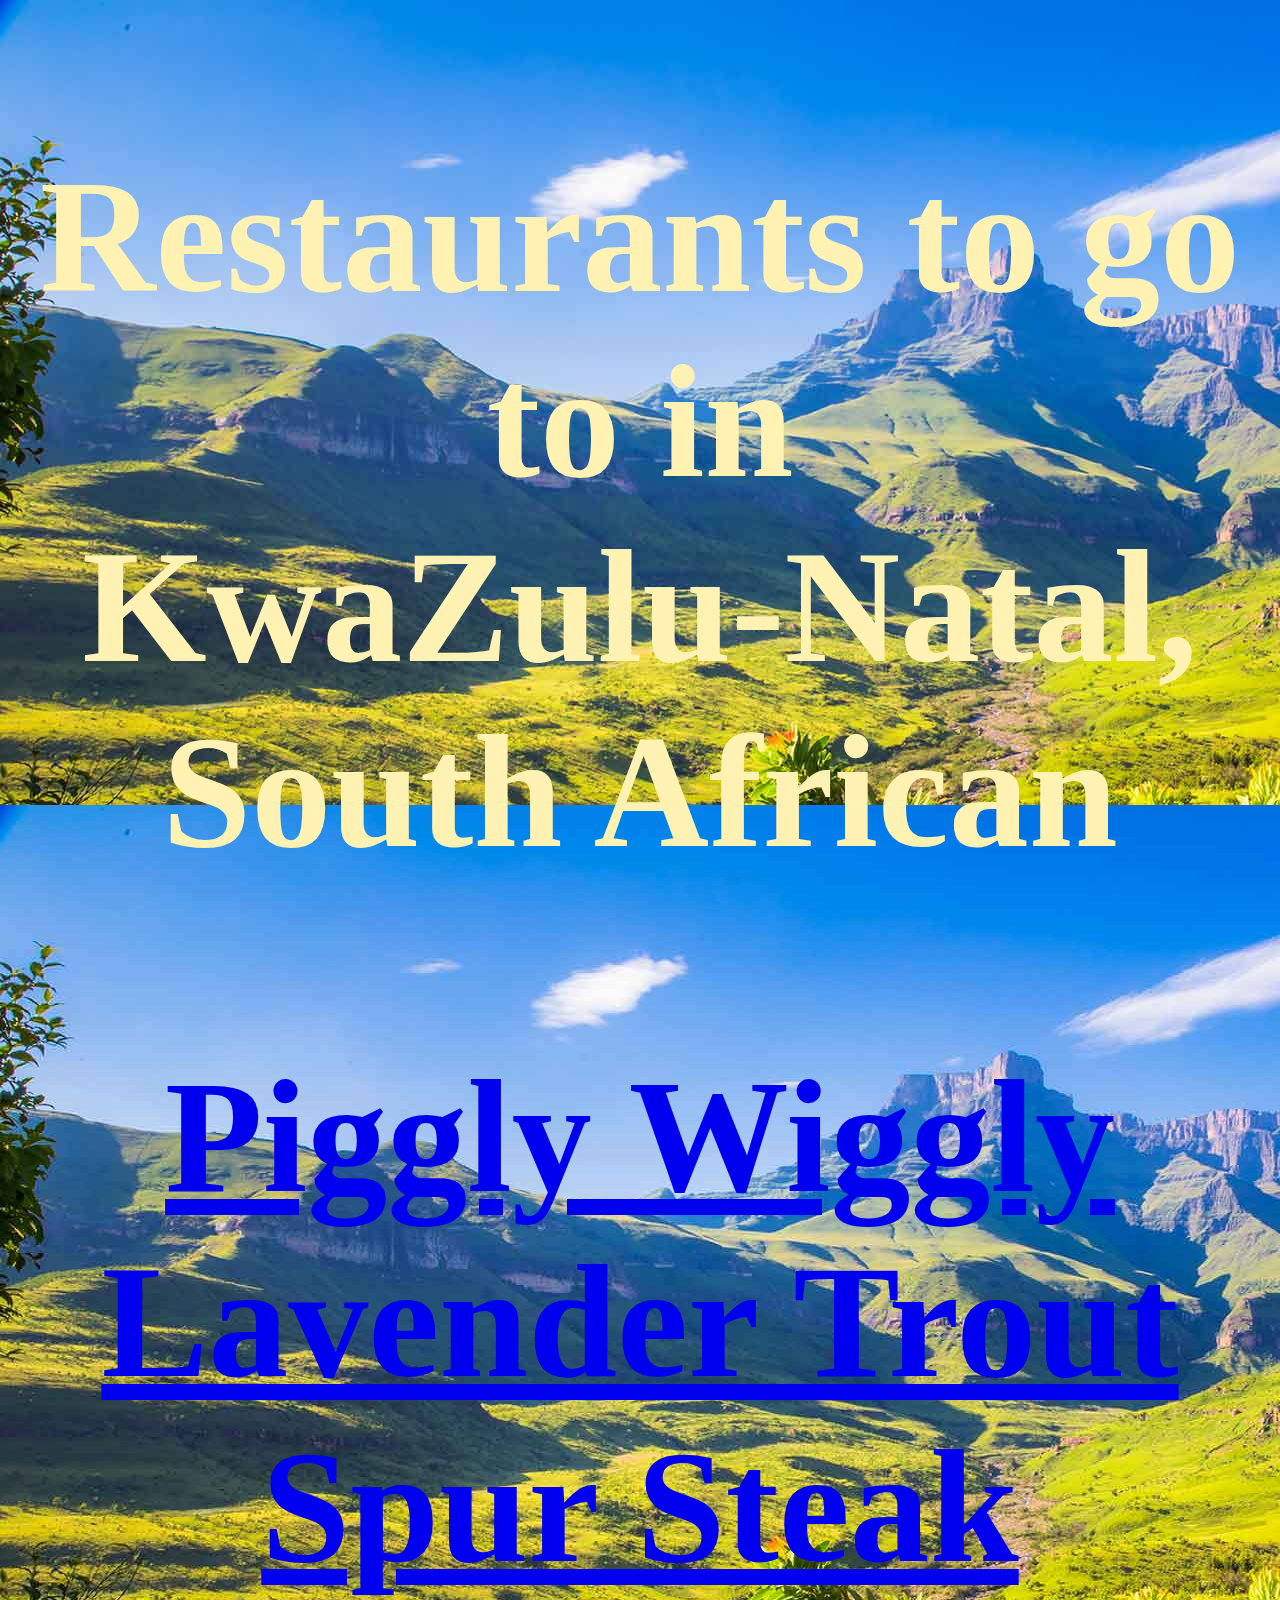
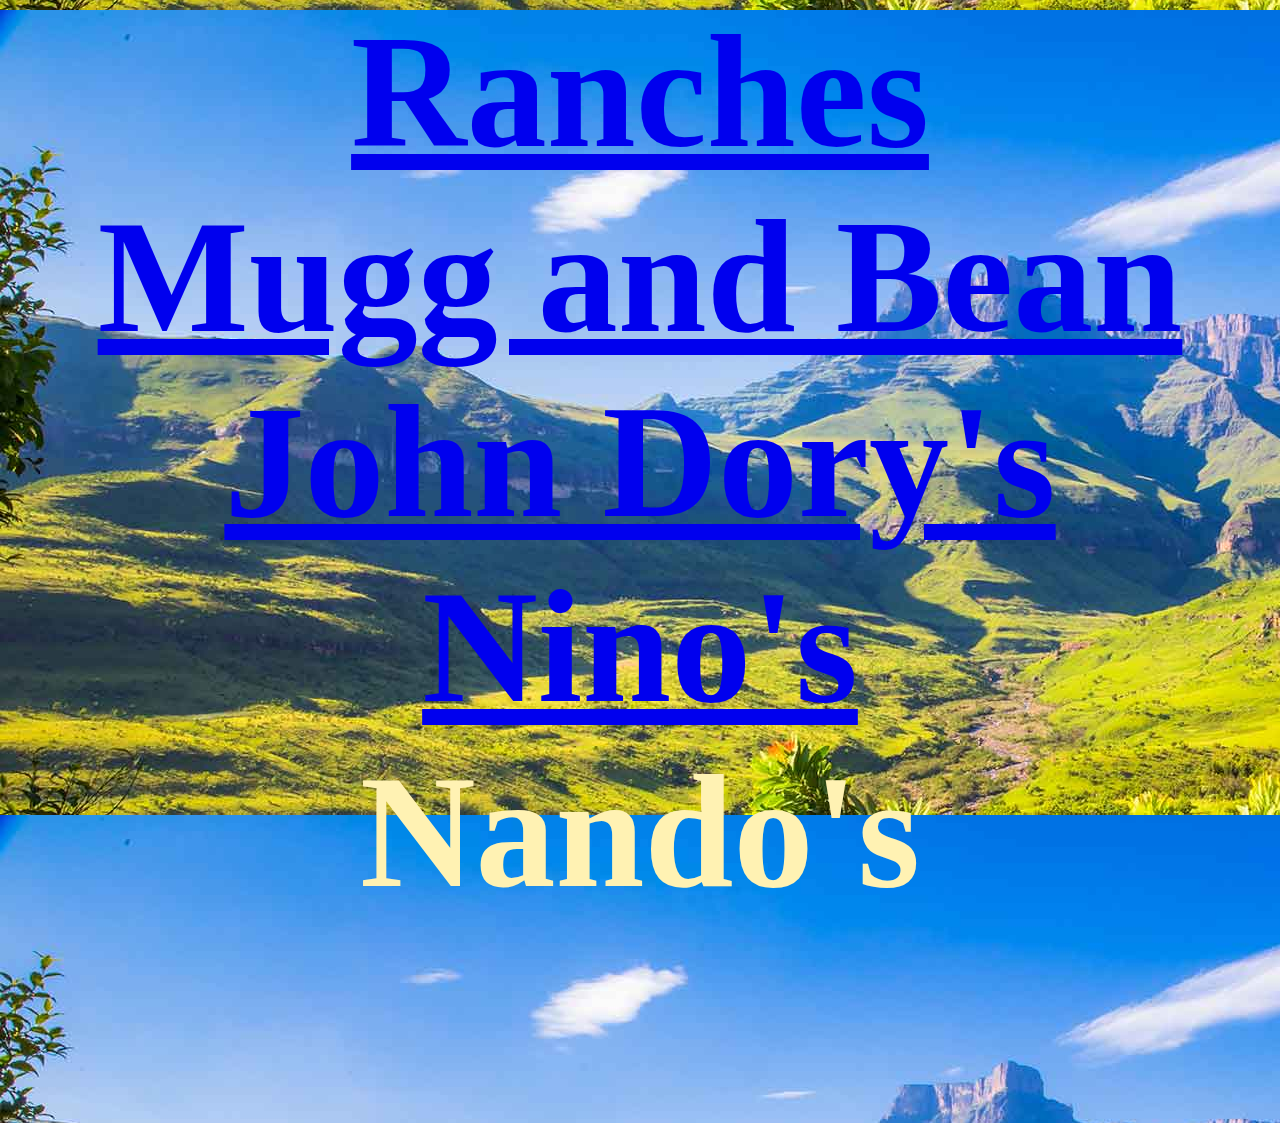
==== list.html @ 7f8ade2c "stuff" ====
<!DOCTYPE html>

      <html>

            <head>
             <meta charset="utf-8"
             <meta name="viewport" content="width, initial-scale= 1.0">
             <link rel="stylesheet" type='text/css'herf="css/style.css">

  <style>
      @font-face{
        font-family: dreamland;
        src: url(dreamland/dreamlan.ttf) format ('truetype');
      }
        body {
          background-image: url('images/KwaZulu.jpg');
          color: #fff2b3 ;
          text-align:center;
          font-size:500%;
          font-family: dreamlan;
        padding: 30px ;
        }
        h1{font-family: dreamlan; }

  </style>
      </head>
<body>
  <h1> Restaurants to go to in <br>
    KwaZulu-Natal, South African<br>
    <p>
    <a href= "https://www.pigglywiggly.co.za"> Piggly Wiggly  </a> <br>
    <a href= "  http://lavendertroutfarm.co.za"> Lavender Trout</a> <br>
      <a href= "https://www.spursteakranches.com/za"> Spur Steak Ranches</a> <br>
        <a href= "https://muggandbean.co.za"> Mugg and Bean</a> <br>
          <a href= "https://www.johndorys.com/za/">John Dory's </a> <br>
            <a href= "https://ninossa.co.za"> Nino's </a>  <br>
            <a herf= "https://www.nandos.co.za"> Nando's </a> <br>
</p>
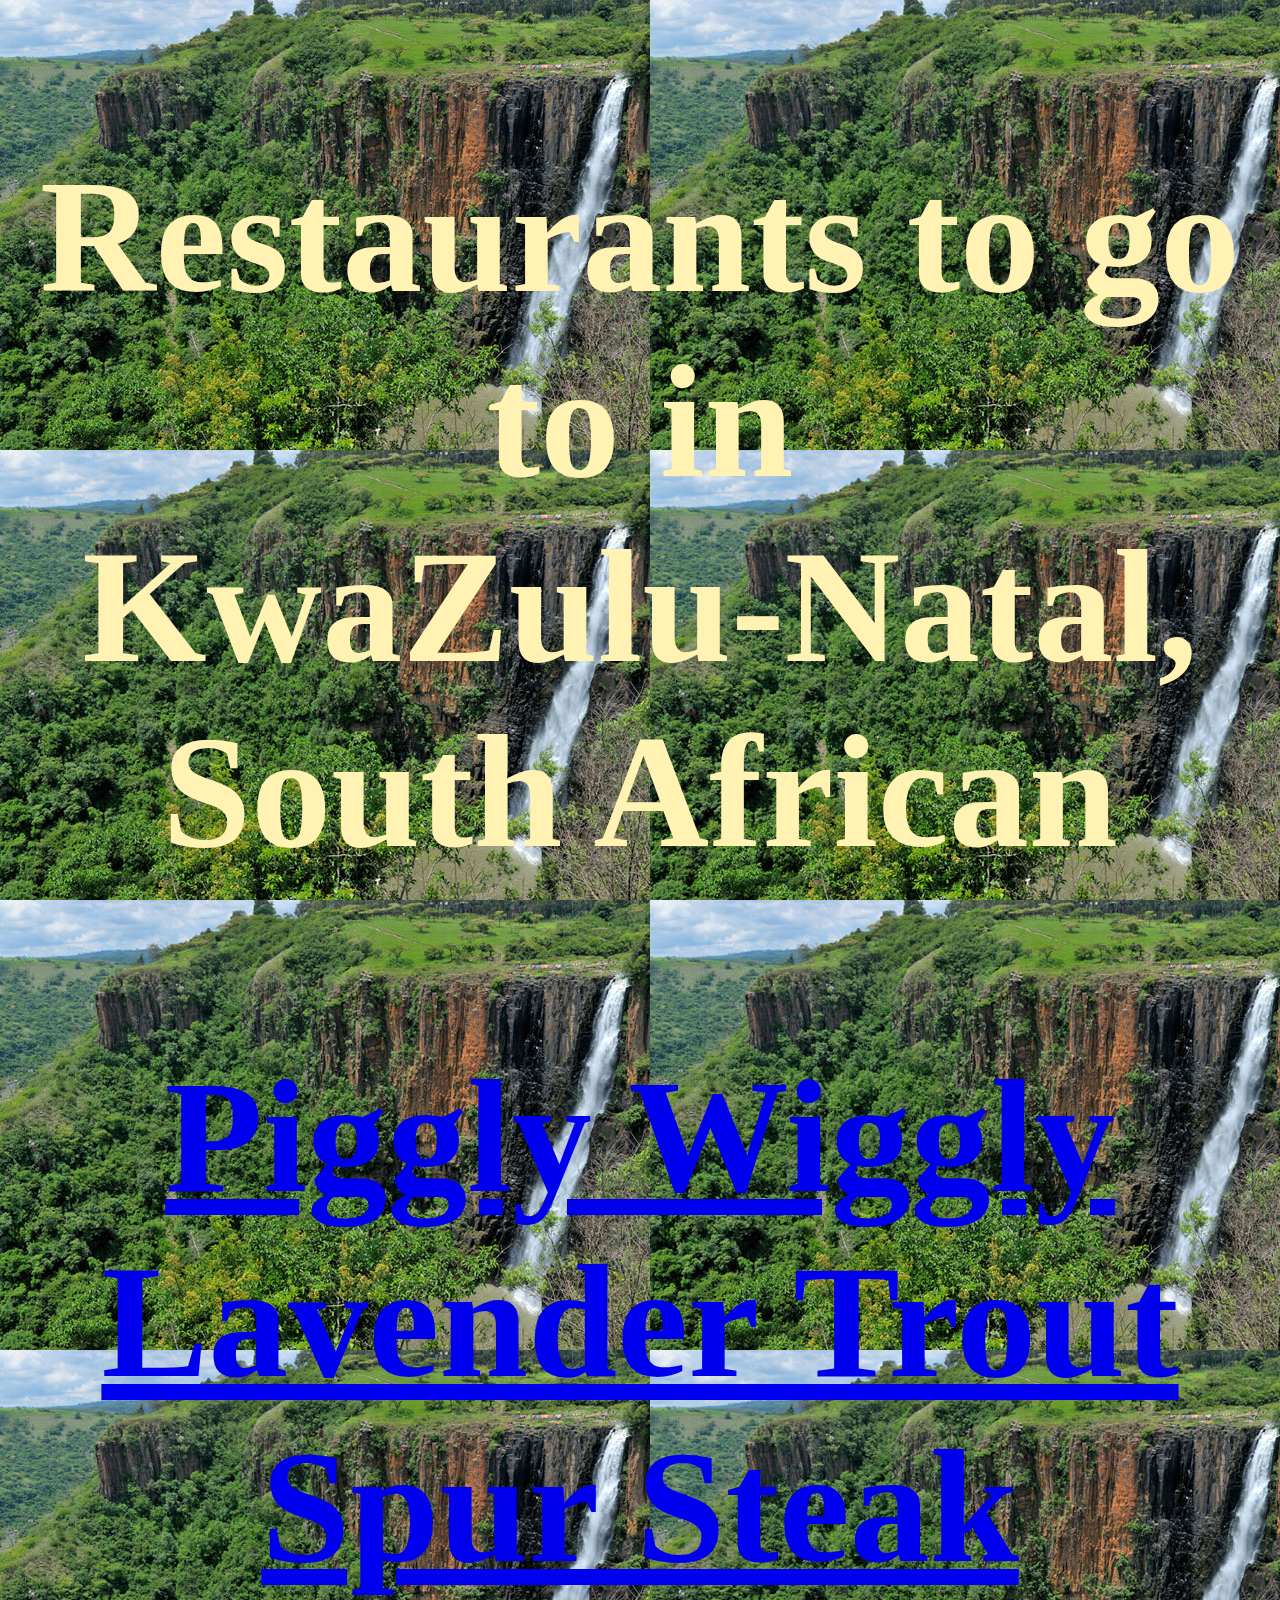
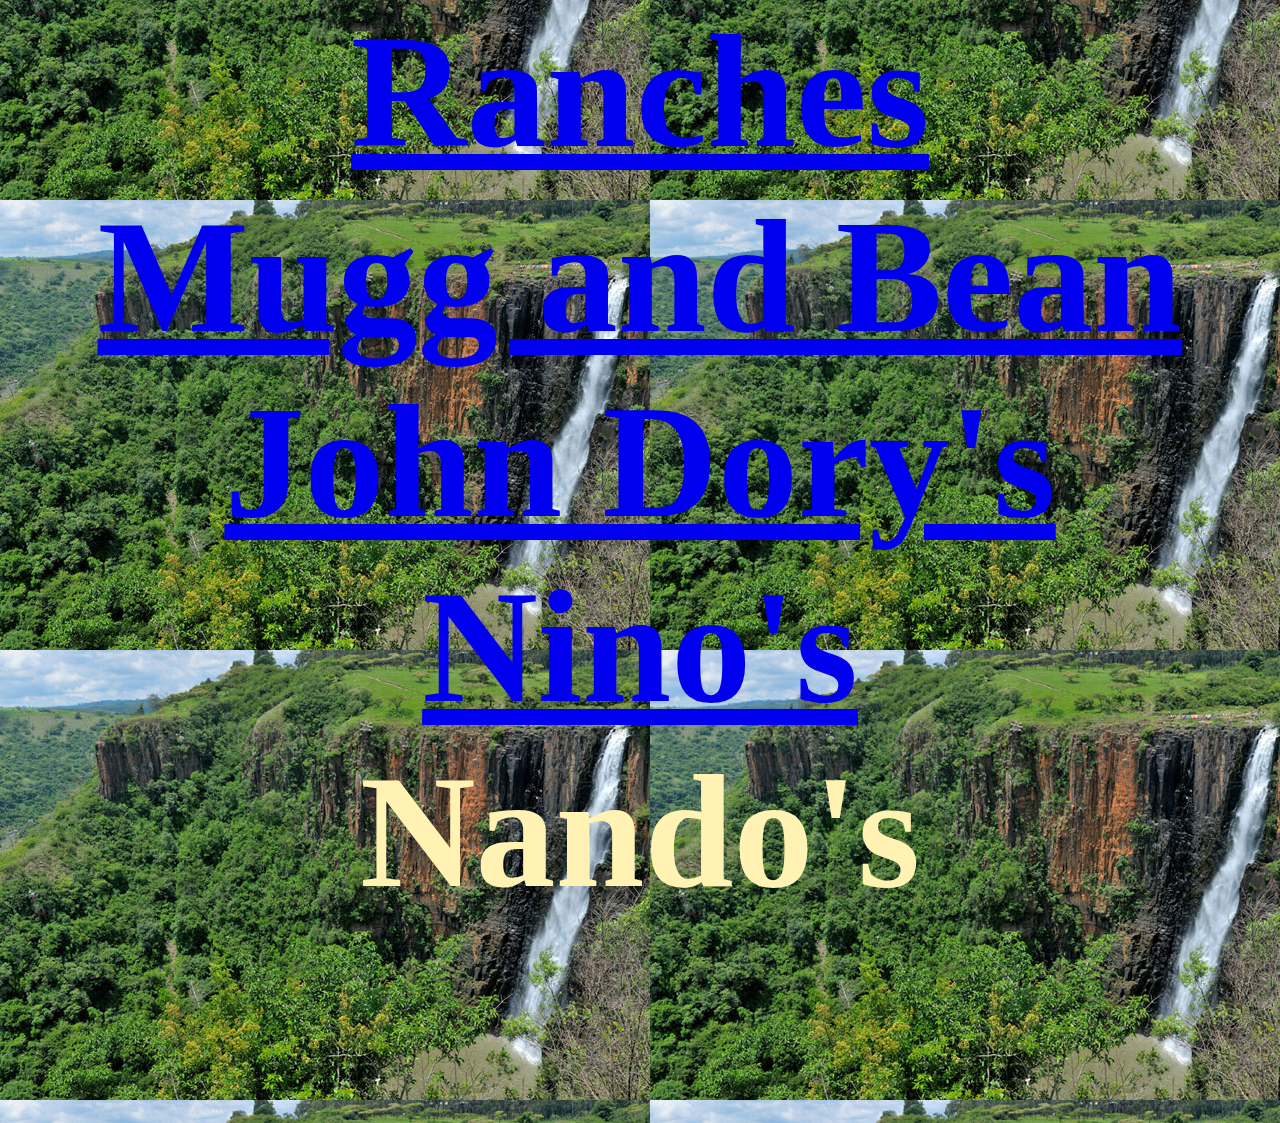
==== commit b6f4e282: "water" ====
--- a/list.html
+++ b/list.html
@@ -13,7 +13,7 @@
         src: url(dreamland/dreamlan.ttf) format ('truetype');
       }
         body {
-          background-image: url('images/KwaZulu.jpg');
+          background-image: url('images/waterfall.jpg');
           color: #fff2b3 ;
           text-align:center;
           font-size:500%;
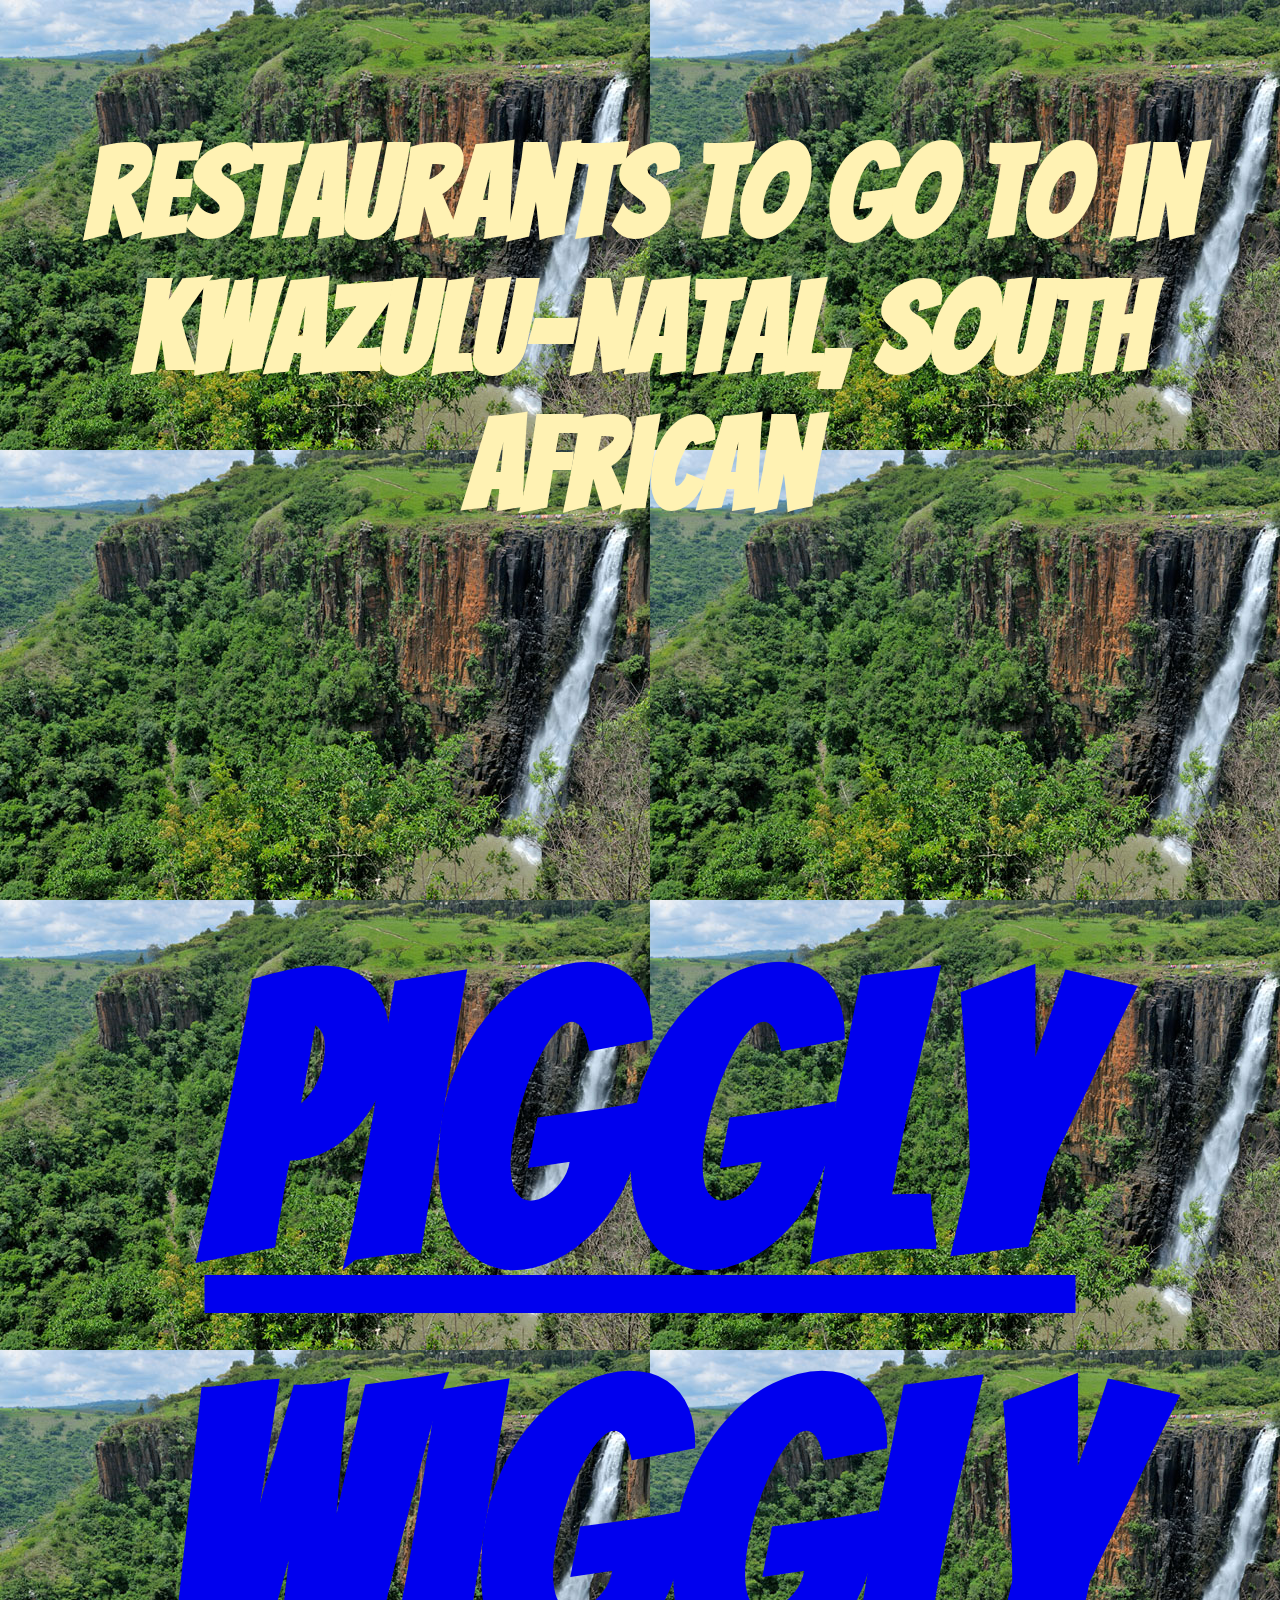
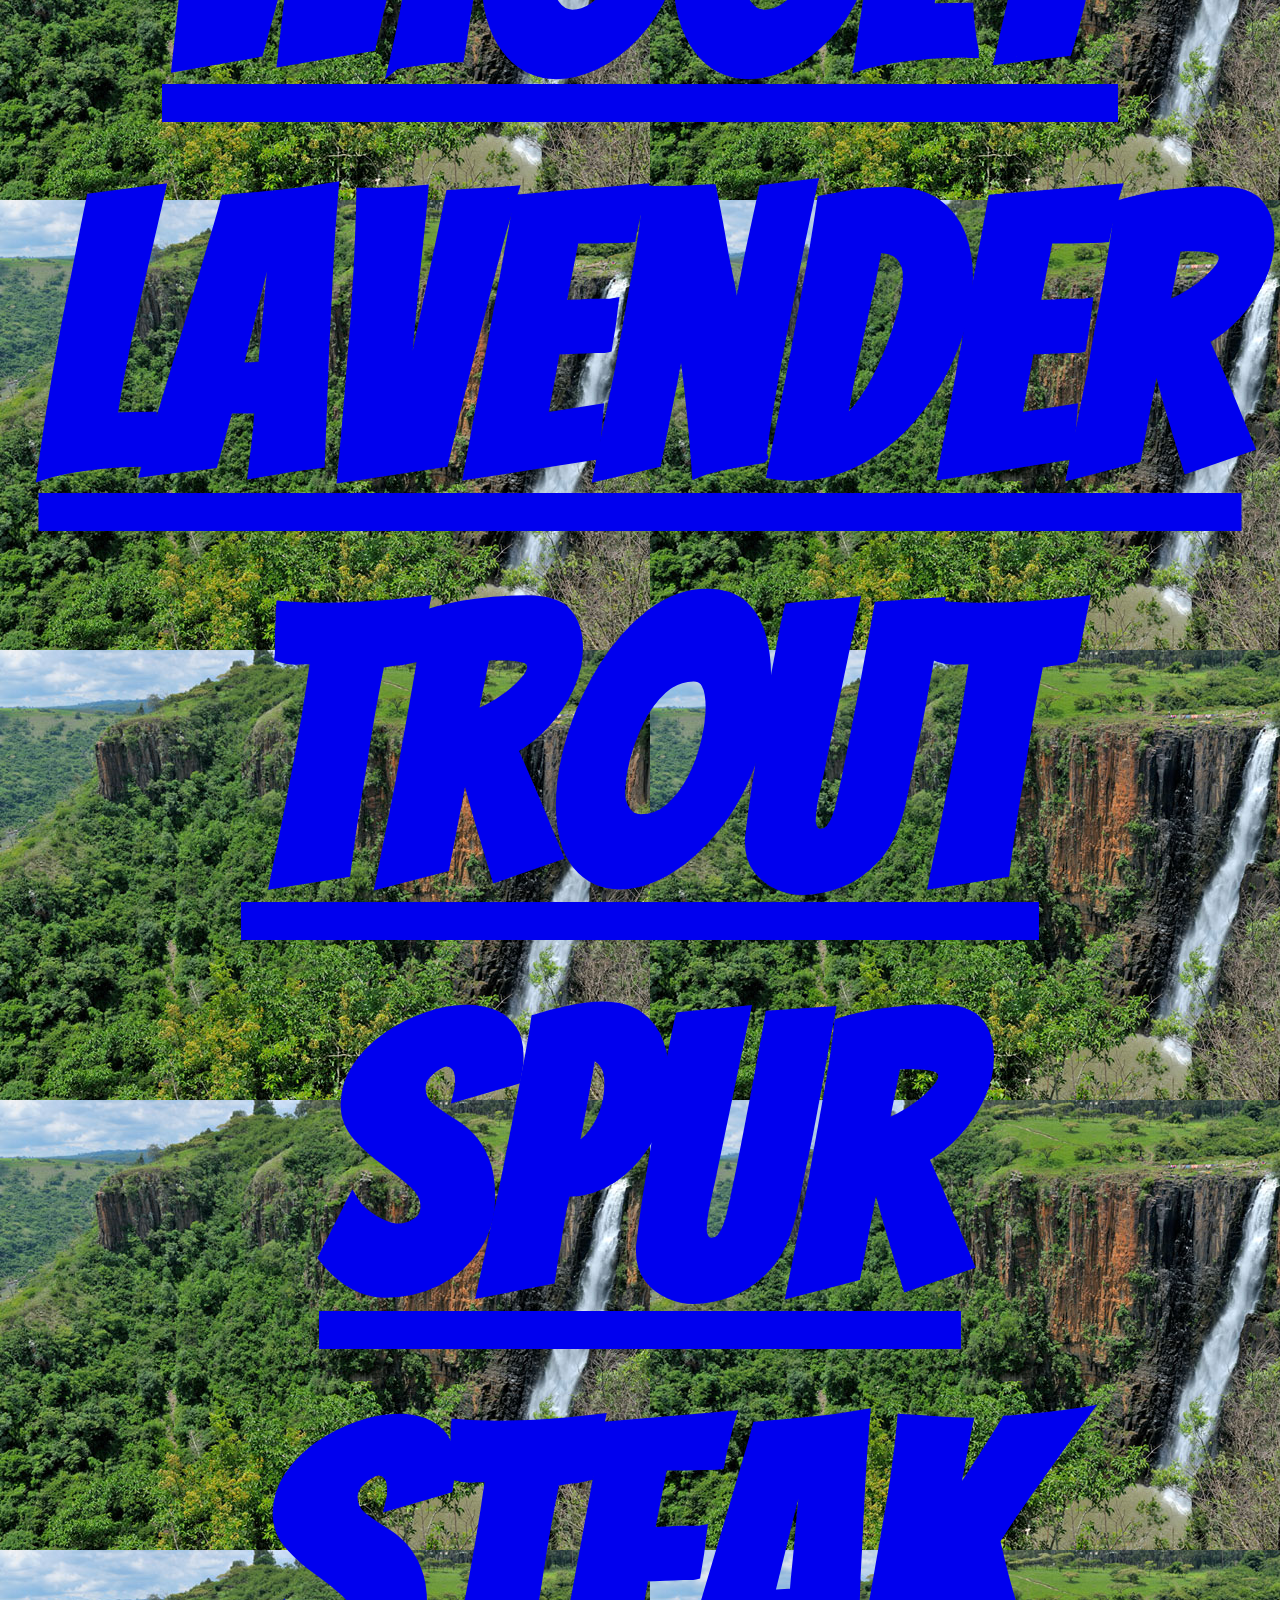
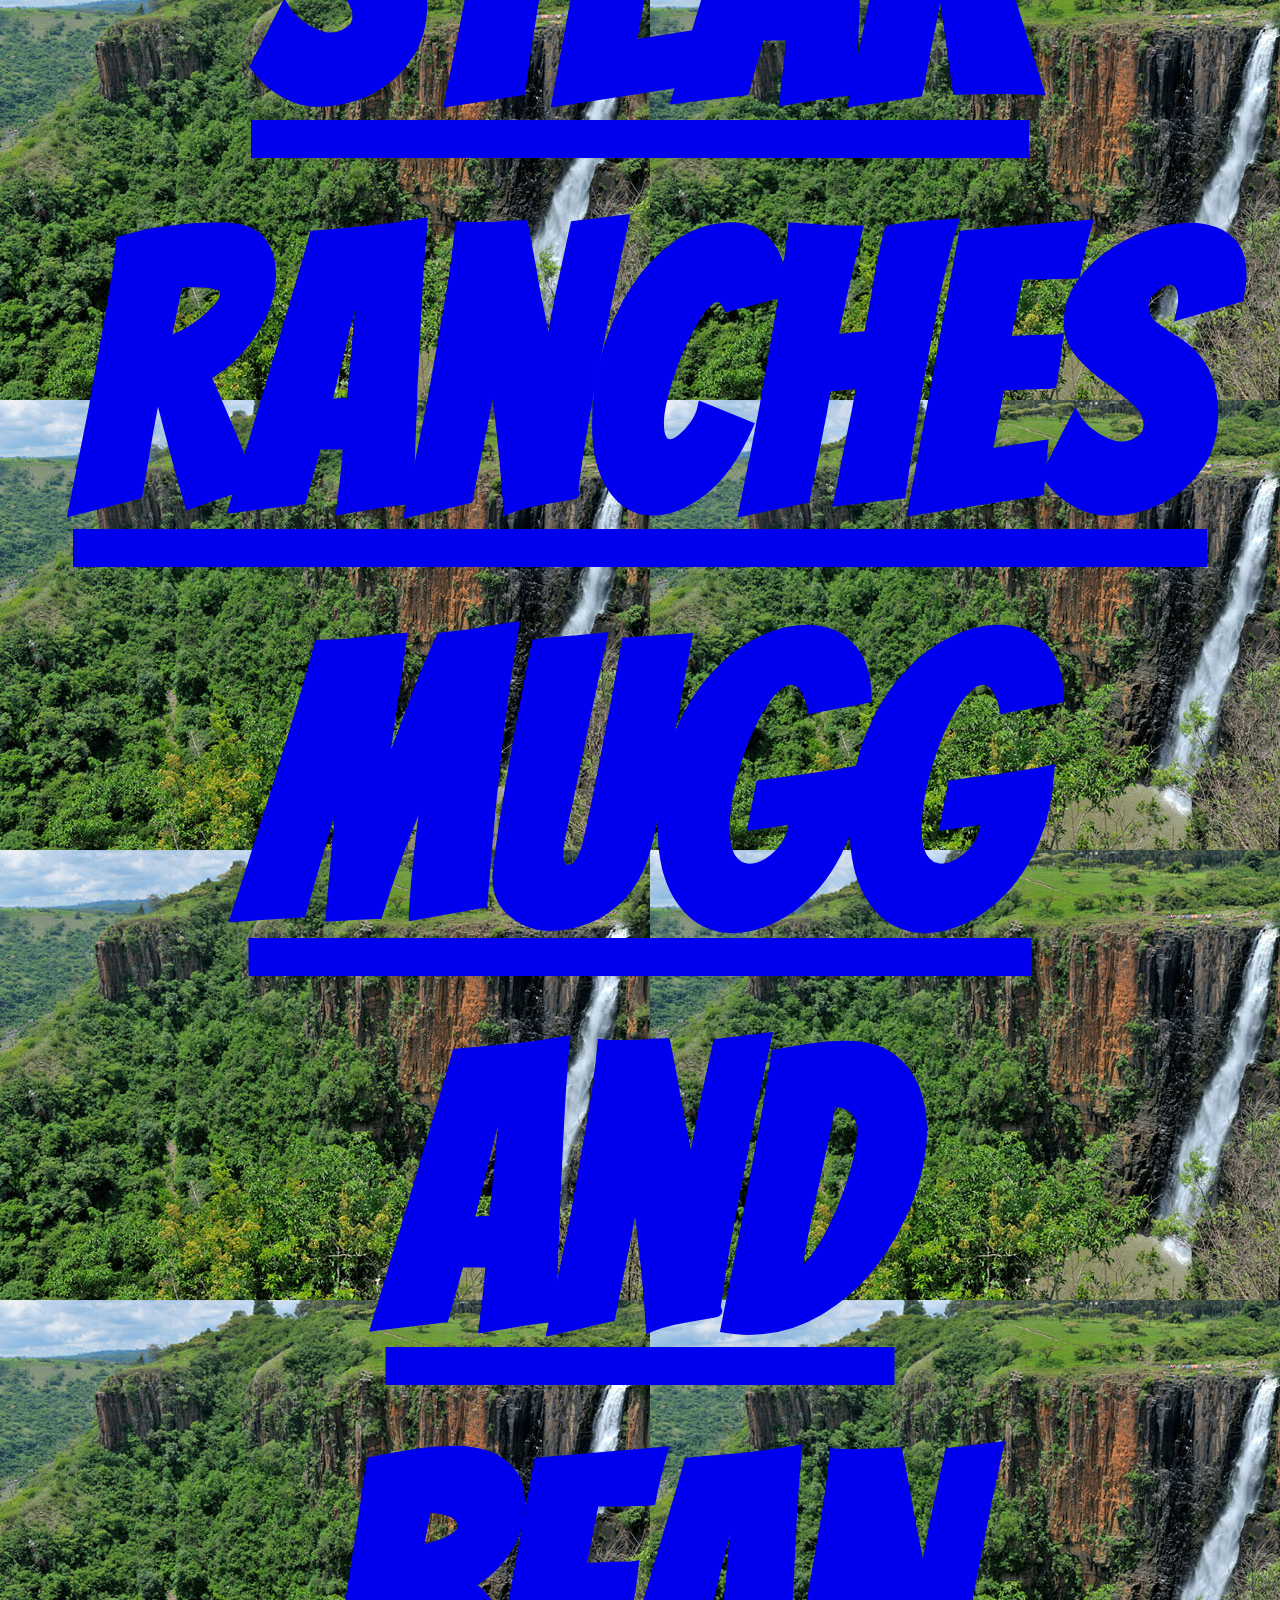
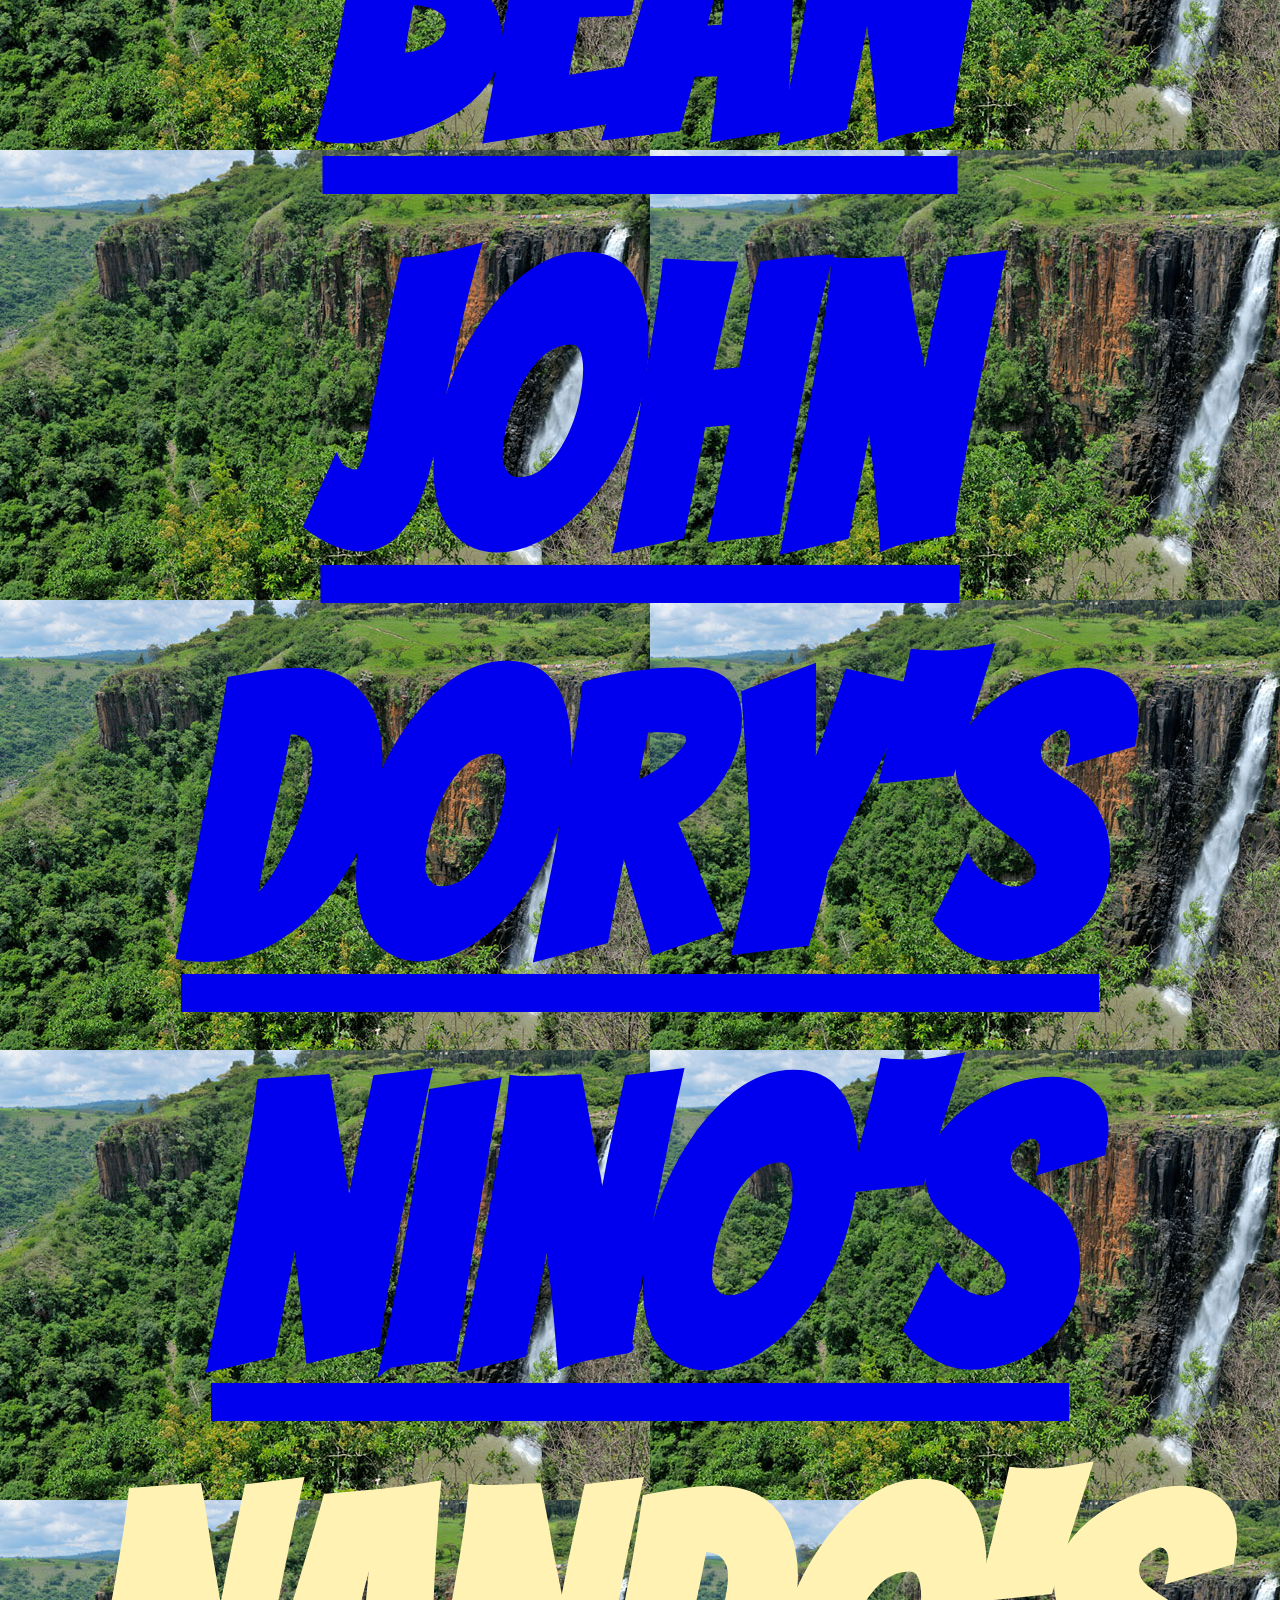
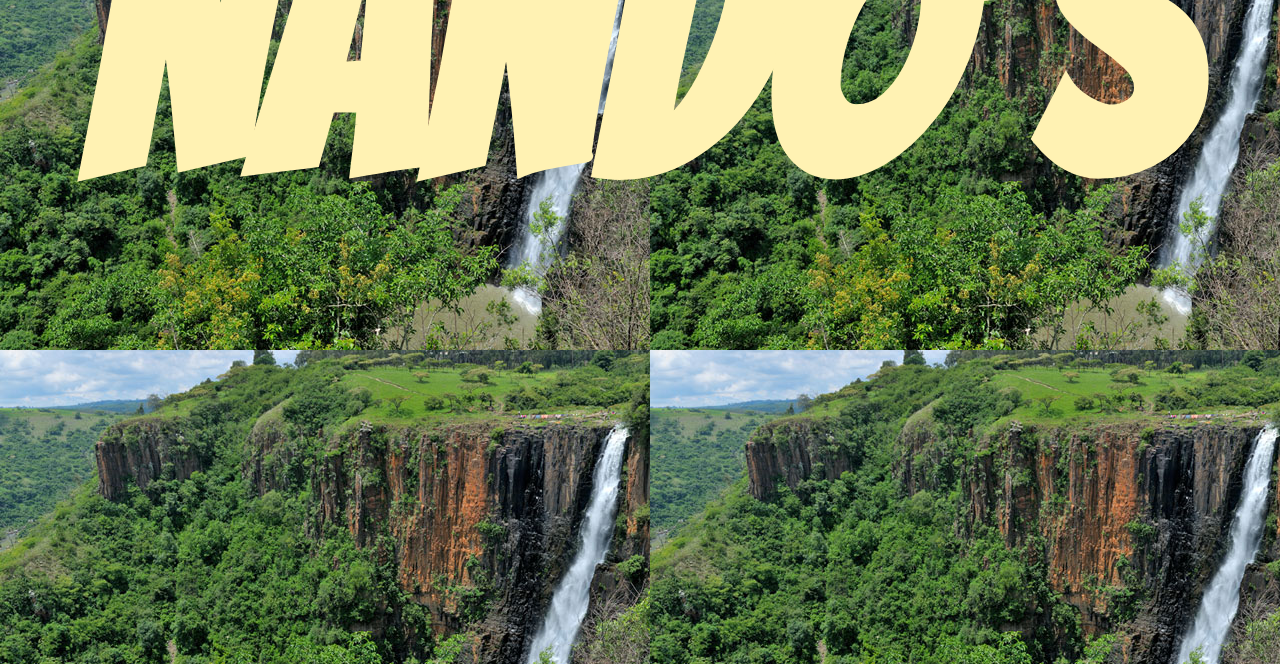
==== commit db303459: "font" ====
--- a/list.html
+++ b/list.html
@@ -6,21 +6,24 @@
              <meta charset="utf-8"
              <meta name="viewport" content="width, initial-scale= 1.0">
              <link rel="stylesheet" type='text/css'herf="css/style.css">
+             <link href='https://fonts.googleapis.com/css?family=Bangers' rel='stylesheet'>
+             <style>
 
-  <style>
-      @font-face{
-        font-family: dreamland;
-        src: url(dreamland/dreamlan.ttf) format ('truetype');
-      }
+
+
         body {
           background-image: url('images/waterfall.jpg');
           color: #fff2b3 ;
           text-align:center;
-          font-size:500%;
-          font-family: dreamlan;
+          font-size:400%;
+          font-family: Bangers;
         padding: 30px ;
         }
-        h1{font-family: dreamlan; }
+        h1{font-family: Bangers;
+        }
+        p{font-family: Bangers;
+        font-size: 300%;
+      }
 
   </style>
       </head>
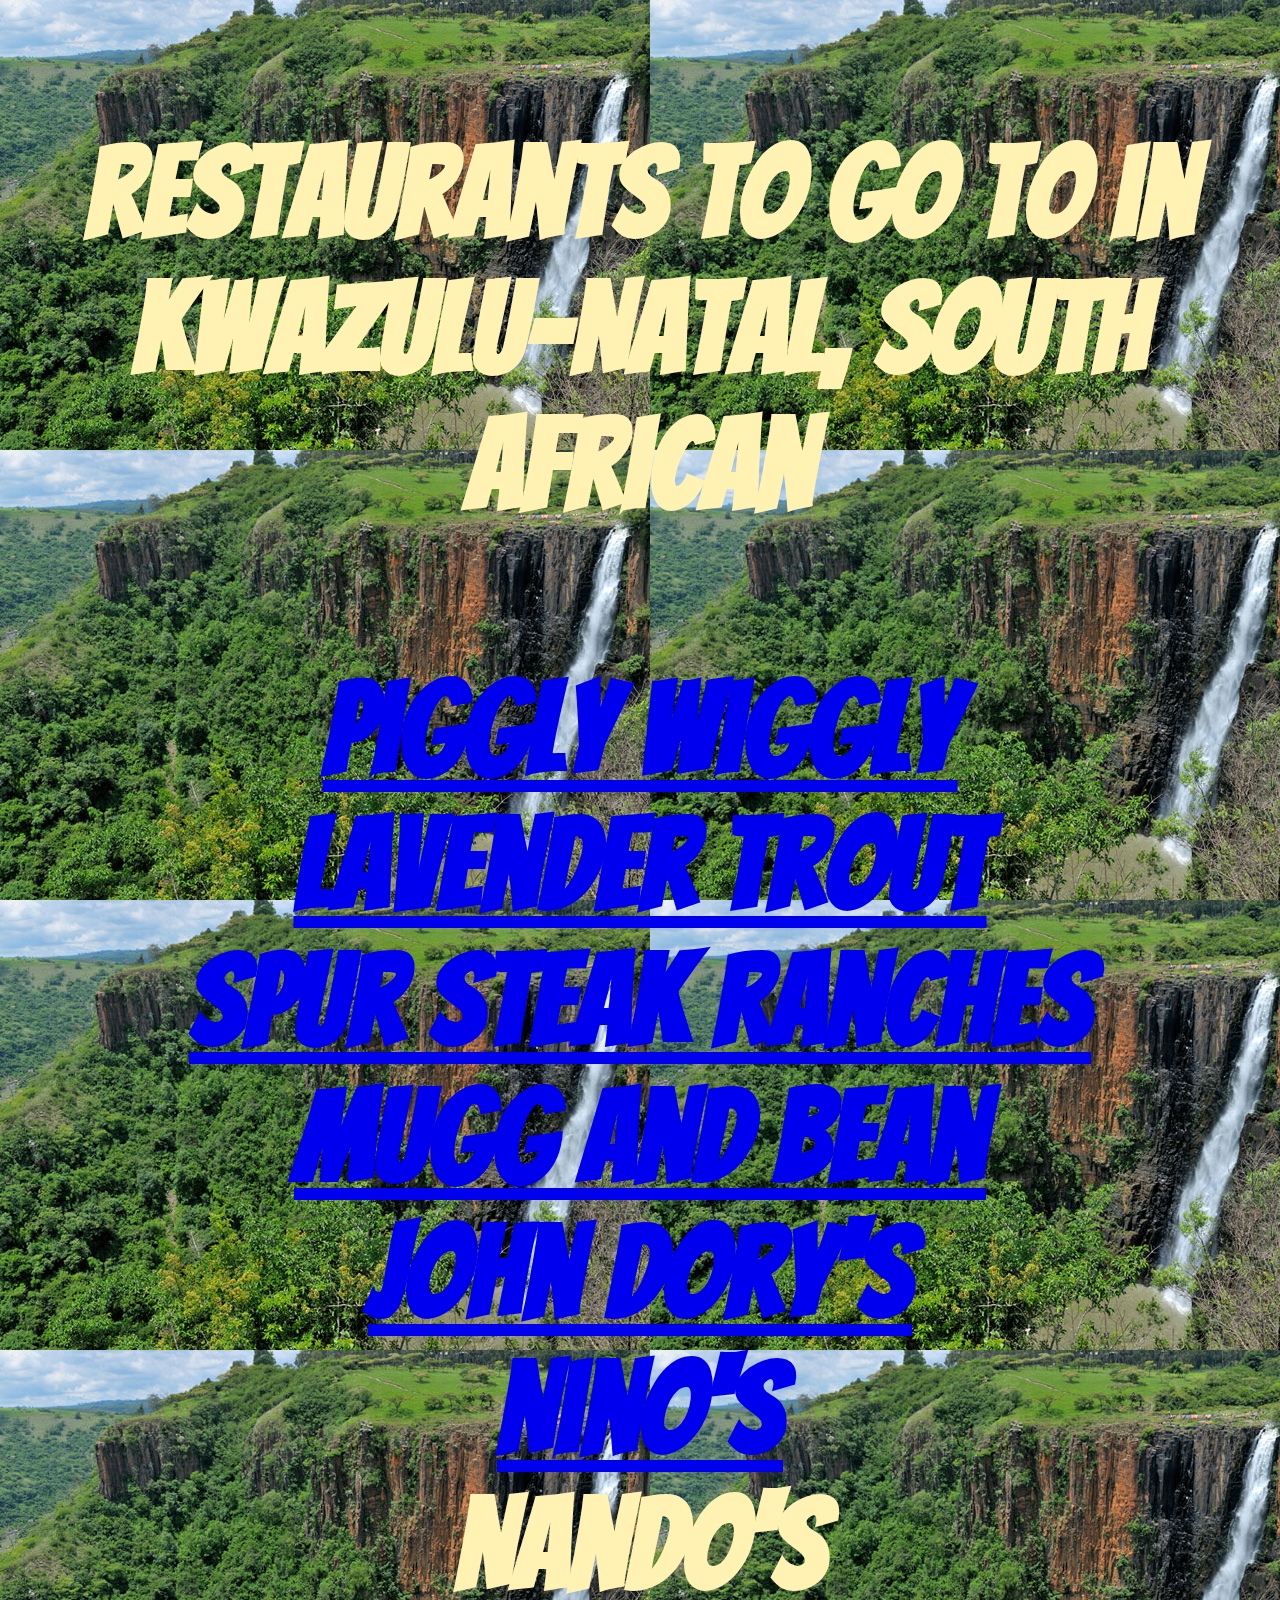
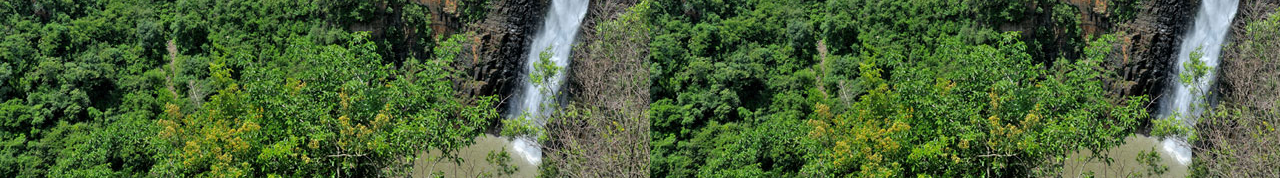
==== commit cbeae87c: "dcd" ====
--- a/list.html
+++ b/list.html
@@ -19,10 +19,12 @@
           font-family: Bangers;
         padding: 30px ;
         }
-        h1{font-family: Bangers;
+        h1{font-family: Bangers
+          400%;
         }
         p{font-family: Bangers;
-        font-size: 300%;
+        font-size: 200%
+        color: # fff2b3;
       }
 
   </style>
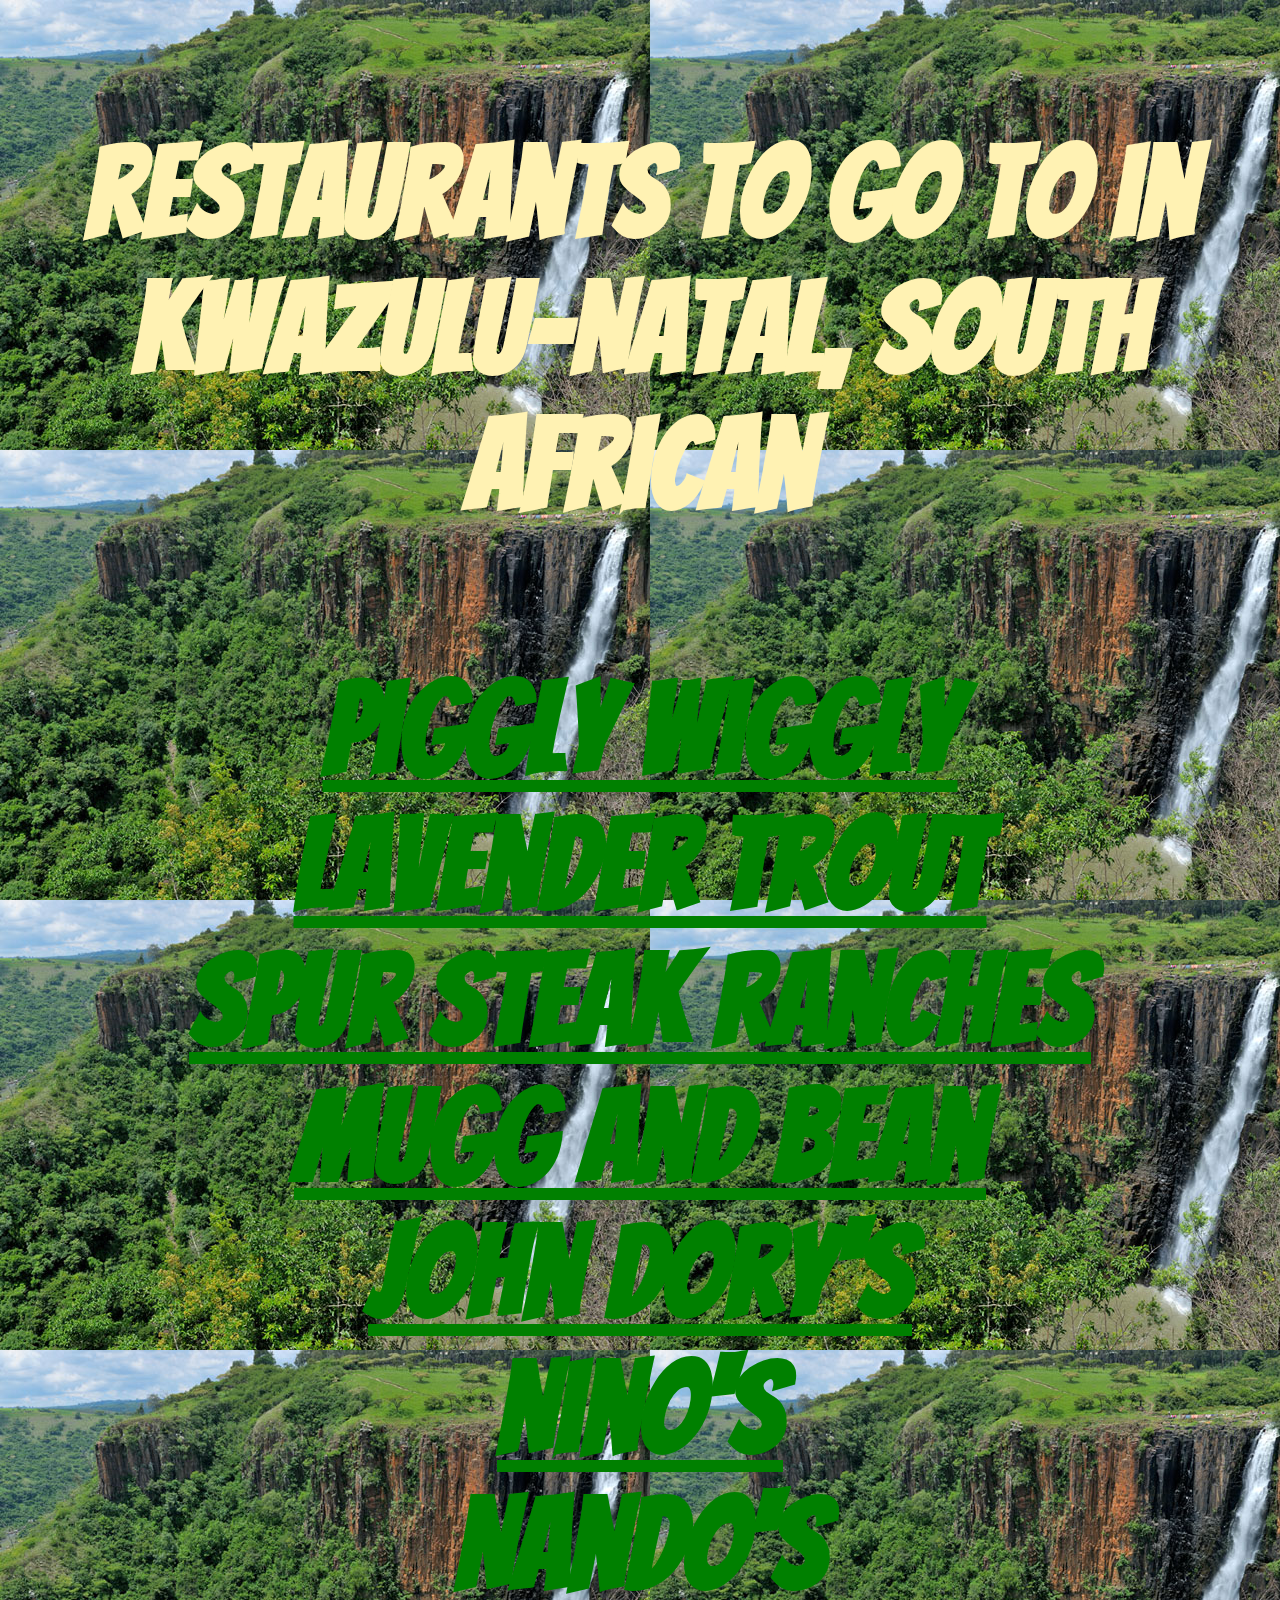
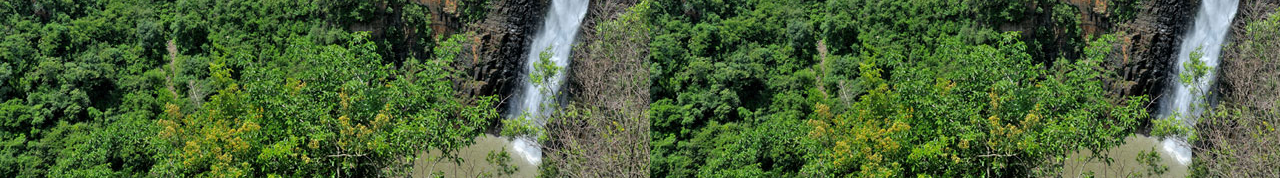
==== commit f4d54caf: "color" ====
--- a/list.html
+++ b/list.html
@@ -25,6 +25,10 @@
         p{font-family: Bangers;
         font-size: 200%
         color: # fff2b3;
+        a{
+          color: green;
+
+  
       }
 
   </style>
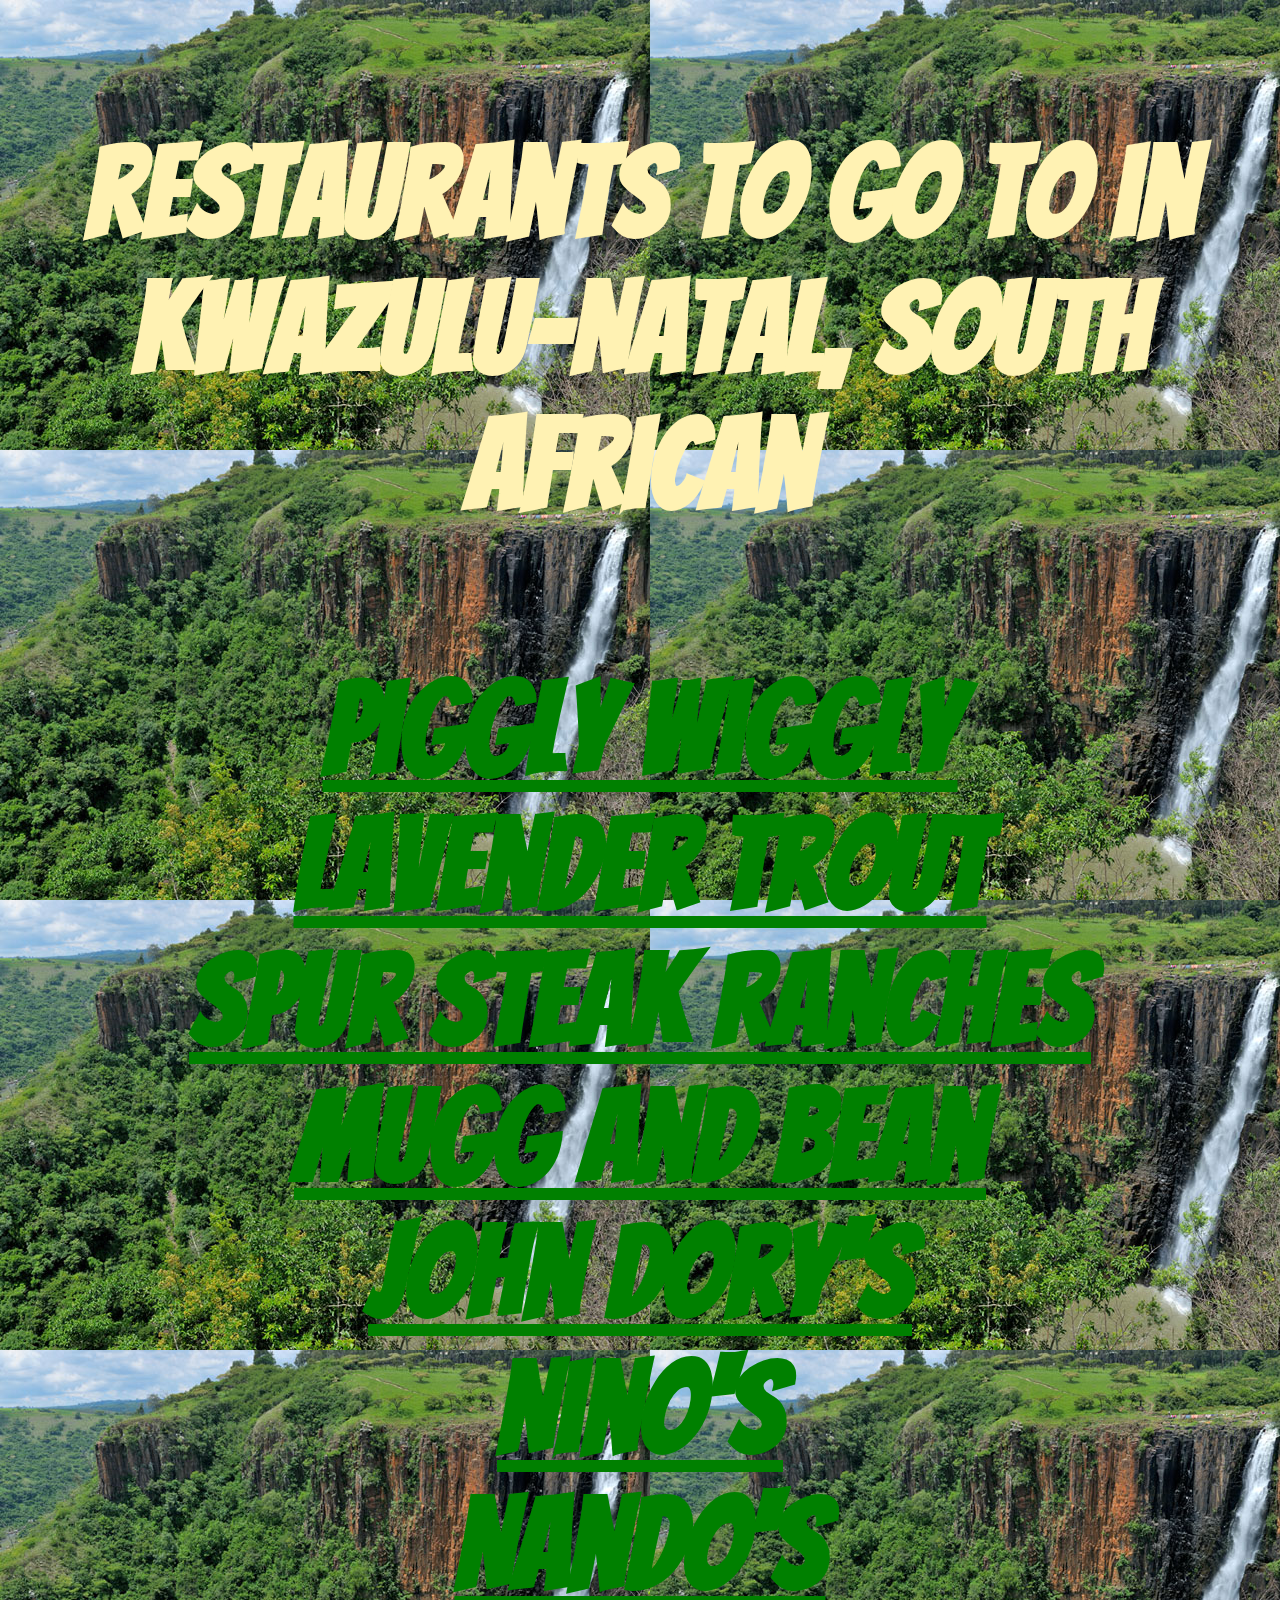
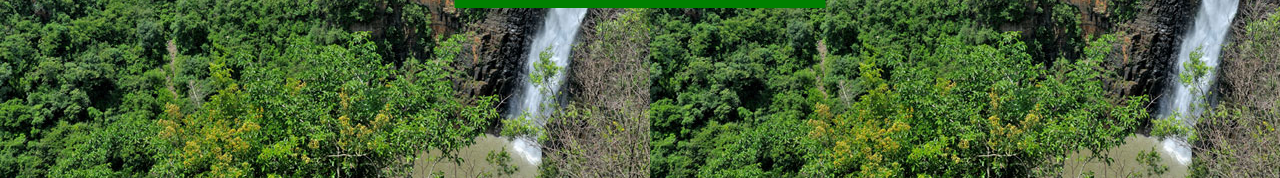
==== commit 86c4ff8e: "found it" ====
--- a/list.html
+++ b/list.html
@@ -28,7 +28,7 @@
         a{
           color: green;
 
-  
+
       }
 
   </style>
@@ -43,5 +43,5 @@
         <a href= "https://muggandbean.co.za"> Mugg and Bean</a> <br>
           <a href= "https://www.johndorys.com/za/">John Dory's </a> <br>
             <a href= "https://ninossa.co.za"> Nino's </a>  <br>
-            <a herf= "https://www.nandos.co.za"> Nando's </a> <br>
+            <a href= "https://www.nandos.co.za"> Nando's </a> <br>
 </p>
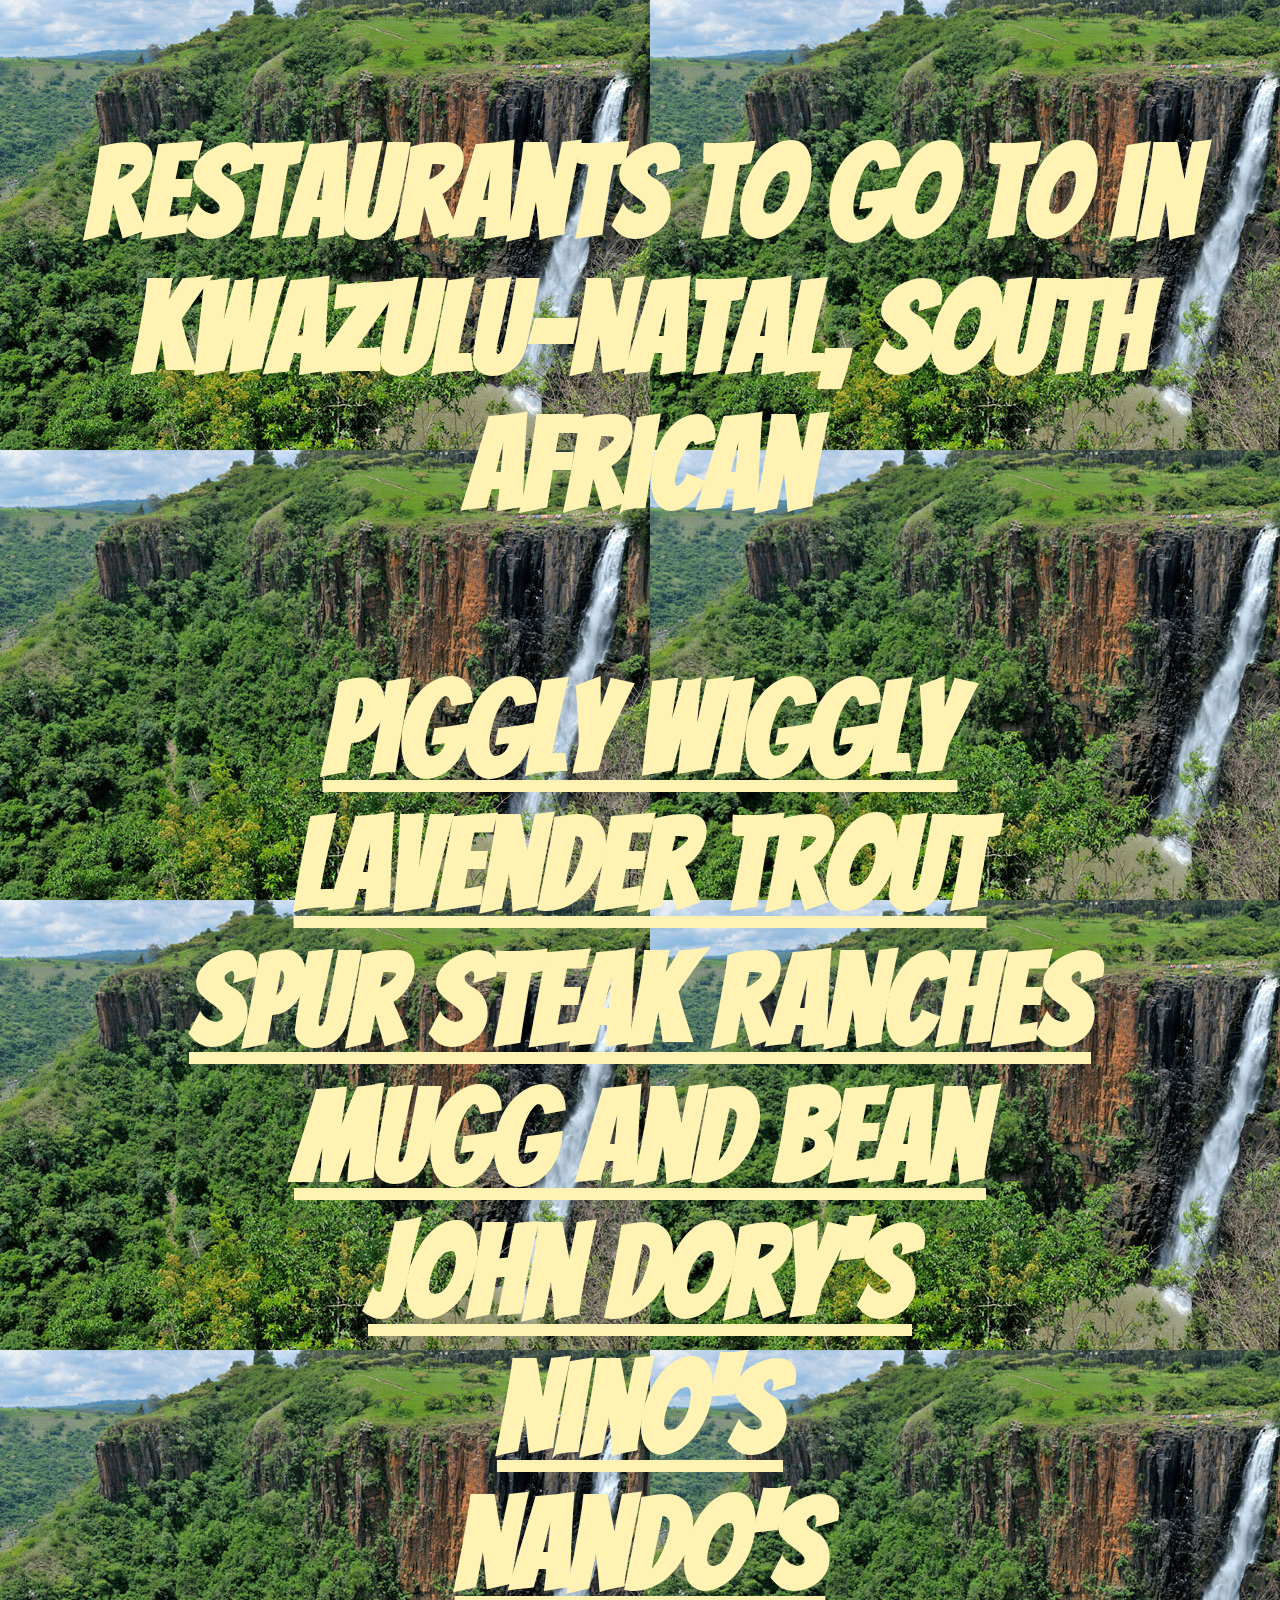
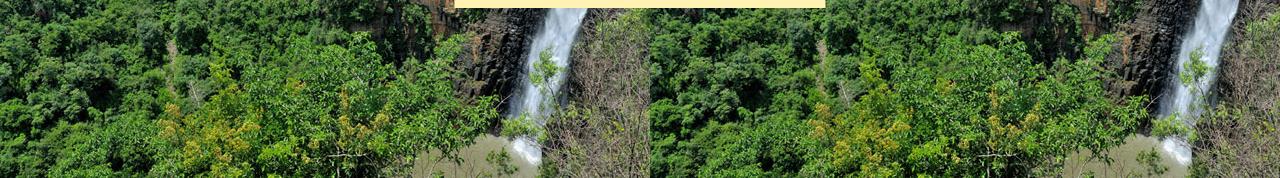
==== commit 041a81aa: "color" ====
--- a/list.html
+++ b/list.html
@@ -25,8 +25,8 @@
         p{font-family: Bangers;
         font-size: 200%
         color: # fff2b3;
-        a{
-          color: green;
+        a {
+          color: #fff2b3  ;
 
 
       }
